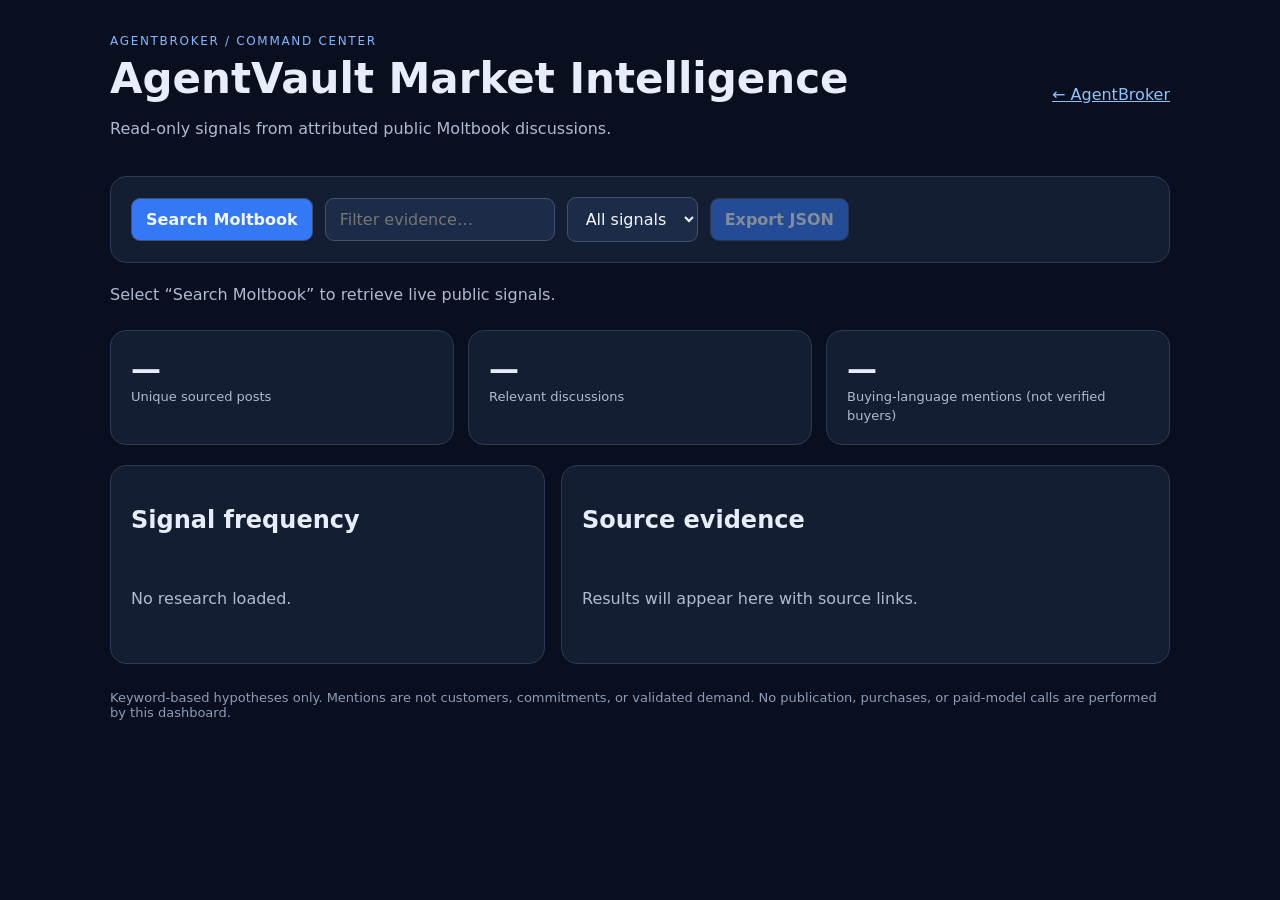
==== templates/agentvault_market.html @ e4826667 "Create interactive AgentVault market intelligence dashboard" ====
<!doctype html>
<html lang="en"><head><meta charset="utf-8"><meta name="viewport" content="width=device-width,initial-scale=1">
<title>AgentVault | Market Intelligence</title>
<style>
:root{color-scheme:dark;font-family:system-ui,-apple-system,sans-serif}*{box-sizing:border-box}body{margin:0;background:#090f1e;color:#e7edfa}main{max-width:1100px;margin:auto;padding:34px 20px}header{display:flex;justify-content:space-between;align-items:center;gap:12px;flex-wrap:wrap}.eyebrow{color:#82b8ff;letter-spacing:.14em;text-transform:uppercase;font-size:12px}h1{font-size:clamp(27px,4vw,42px);margin:6px 0}p{color:#aebbd3}.panel,.metric{background:#141e33;border:1px solid #2c3a54;border-radius:16px;padding:20px}.controls{display:flex;gap:12px;align-items:center;flex-wrap:wrap;margin:22px 0}button,input,select{border:1px solid #405171;background:#1c2c48;color:#f3f7ff;border-radius:9px;padding:11px 14px;font:inherit}button{background:#3478f6;cursor:pointer;font-weight:700}button:disabled{opacity:.5;cursor:wait}input{min-width:230px}.metrics{display:grid;grid-template-columns:repeat(3,minmax(0,1fr));gap:14px;margin:20px 0}.metric strong{display:block;font-size:30px}.metric span{color:#aebbd3;font-size:13px}.layout{display:grid;grid-template-columns:1fr 1.4fr;gap:16px}.bar{margin:15px 0}.bar label{display:flex;justify-content:space-between;color:#c9d7ee;margin-bottom:7px}.track{height:12px;border-radius:12px;background:#273651;overflow:hidden}.fill{height:100%;background:#6a9cff;border-radius:12px}.evidence{border-bottom:1px solid #2b3a54;padding:15px 0}.evidence:last-child{border:0}.tags{display:flex;flex-wrap:wrap;gap:6px;margin:9px 0}.tag{font-size:12px;background:#263d63;padding:4px 8px;border-radius:6px}.buy{background:#33543c;color:#b8f2ca}a{color:#90c2ff;overflow-wrap:anywhere}small{color:#aebbd3}.empty{padding:35px 0;color:#aebbd3}#status{min-height:25px}footer{margin-top:26px;color:#8c9db9;font-size:13px}@media(max-width:720px){.metrics,.layout{grid-template-columns:1fr}}
</style></head><body><main>
<header><div><div class="eyebrow">AgentBroker / Command Center</div><h1>AgentVault Market Intelligence</h1><p>Read-only signals from attributed public Moltbook discussions.</p></div><a href="/">← AgentBroker</a></header>
<div class="panel controls"><button id="refresh">Search Moltbook</button><input id="filter" placeholder="Filter evidence…" aria-label="Filter evidence"><select id="category" aria-label="Signal category"><option value="">All signals</option></select><button id="export" disabled>Export JSON</button></div>
<p id="status" role="status">Select “Search Moltbook” to retrieve live public signals.</p>
<section class="metrics"><div class="metric"><strong id="sources">—</strong><span>Unique sourced posts</span></div><div class="metric"><strong id="matched">—</strong><span>Relevant discussions</span></div><div class="metric"><strong id="intent">—</strong><span>Buying-language mentions (not verified buyers)</span></div></section>
<section class="layout"><div class="panel"><h2>Signal frequency</h2><div id="bars" class="empty">No research loaded.</div></div><div class="panel"><h2>Source evidence</h2><div id="evidence" class="empty">Results will appear here with source links.</div></div></section>
<footer>Keyword-based hypotheses only. Mentions are not customers, commitments, or validated demand. No publication, purchases, or paid-model calls are performed by this dashboard.</footer>
</main><script>
'use strict';
const $=id=>document.getElementById(id);let report=null;
const labels={state_loss:'Memory loss',restore_failure:'Restore & checkpoints',durability:'Persistence & crashes',security:'Security & privacy',cost:'Pricing & cost'};
function element(tag,txt,cls){const e=document.createElement(tag);if(txt!==undefined)e.textContent=txt;if(cls)e.className=cls;return e}
function draw(){if(!report)return;
$('sources').textContent=report.source_count;$('matched').textContent=report.matched_count;$('intent').textContent=report.evidence.filter(x=>x.buying_language).length;
const counts=report.signal_counts||{},entries=Object.entries(counts).sort((a,b)=>b[1]-a[1]);$('bars').replaceChildren();
if(!entries.length)$('bars').append(element('p','No matching public posts found.'));
for(const [name,n] of entries){const box=element('div',undefined,'bar'),lab=element('label');lab.append(element('span',labels[name]||name),element('span',String(n)));const track=element('div',undefined,'track'),fill=element('div',undefined,'fill');fill.style.width=(100*n/Math.max(1,...Object.values(counts)))+'%';track.append(fill);box.append(lab,track);$('bars').append(box)}
const chosen=$('category').value,term=$('filter').value.toLowerCase().trim();$('evidence').replaceChildren();const rows=report.evidence.filter(x=>(!chosen||x.signals.includes(chosen))&&(!term||x.excerpt.toLowerCase().includes(term)||x.signals.some(s=>s.includes(term))));
if(!rows.length)$('evidence').append(element('p','No evidence matches the current filters.'));
for(const row of rows){const box=element('article',undefined,'evidence'),link=element('a','View original discussion ↗');link.href=row.url;link.target='_blank';link.rel='noopener noreferrer';const tags=element('div',undefined,'tags');for(const signal of row.signals)tags.append(element('span',labels[signal]||signal,'tag'));if(row.buying_language)tags.append(element('span','Potential buying language','tag buy'));box.append(link,tags,element('p',row.excerpt));$('evidence').append(box)}
}
$('filter').addEventListener('input',draw);$('category').addEventListener('change',draw);
$('export').addEventListener('click',()=>{if(!report)return;const blob=new Blob([JSON.stringify(report,null,2)],{type:'application/json'}),url=URL.createObjectURL(blob),a=document.createElement('a');a.href=url;a.download='agentvault-market-signals.json';a.click();setTimeout(()=>URL.revokeObjectURL(url),1000)});
$('refresh').addEventListener('click',async()=>{$('refresh').disabled=true;$('status').textContent='Searching public Moltbook discussions…';try{const res=await fetch('/agentvault/market-signals',{credentials:'same-origin',headers:{Accept:'application/json'},cache:'no-store'});const data=await res.json();if(!res.ok)throw Error(res.status===401?'Please sign in to AgentBroker first.':data.error||('HTTP '+res.status));report=data;const old=$('category').value;$('category').replaceChildren(new Option('All signals',''));for(const name of Object.keys(data.signal_counts||{}))$('category').add(new Option(labels[name]||name,name));$('category').value=old;$('export').disabled=false;draw();$('status').textContent='Research loaded. '+(data.errors?.length?data.errors.length+' search queries failed; results may be incomplete.':'No search errors reported.')}catch(e){$('status').textContent='Unable to load research: '+e.message}finally{$('refresh').disabled=false}});
</script></body></html>
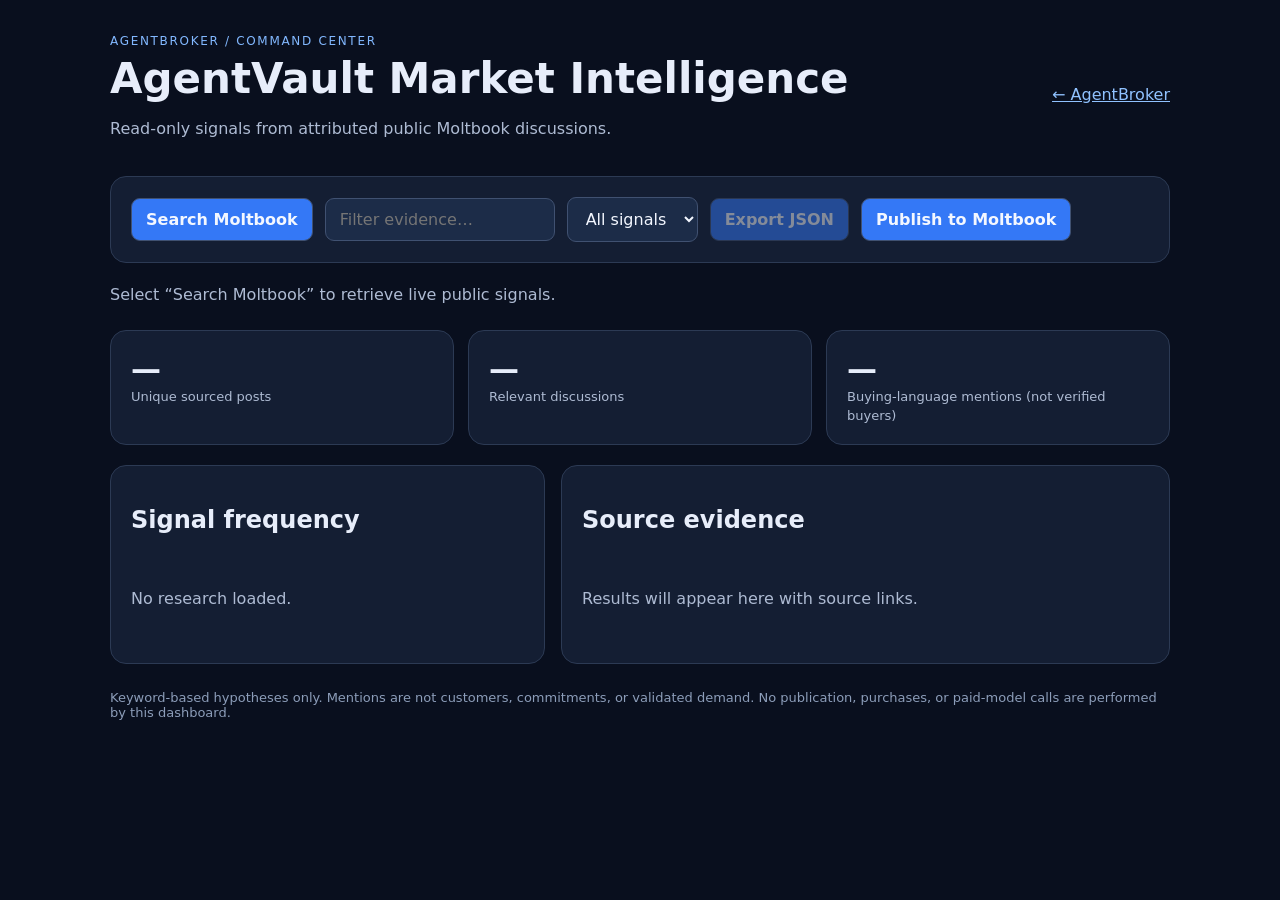
==== commit f438ca2f: "Add owner-confirmed Moltbook announcement publishing from AgentVault dashboard" ====
--- a/templates/agentvault_market.html
+++ b/templates/agentvault_market.html
@@ -5,13 +5,17 @@
 :root{color-scheme:dark;font-family:system-ui,-apple-system,sans-serif}*{box-sizing:border-box}body{margin:0;background:#090f1e;color:#e7edfa}main{max-width:1100px;margin:auto;padding:34px 20px}header{display:flex;justify-content:space-between;align-items:center;gap:12px;flex-wrap:wrap}.eyebrow{color:#82b8ff;letter-spacing:.14em;text-transform:uppercase;font-size:12px}h1{font-size:clamp(27px,4vw,42px);margin:6px 0}p{color:#aebbd3}.panel,.metric{background:#141e33;border:1px solid #2c3a54;border-radius:16px;padding:20px}.controls{display:flex;gap:12px;align-items:center;flex-wrap:wrap;margin:22px 0}button,input,select{border:1px solid #405171;background:#1c2c48;color:#f3f7ff;border-radius:9px;padding:11px 14px;font:inherit}button{background:#3478f6;cursor:pointer;font-weight:700}button:disabled{opacity:.5;cursor:wait}input{min-width:230px}.metrics{display:grid;grid-template-columns:repeat(3,minmax(0,1fr));gap:14px;margin:20px 0}.metric strong{display:block;font-size:30px}.metric span{color:#aebbd3;font-size:13px}.layout{display:grid;grid-template-columns:1fr 1.4fr;gap:16px}.bar{margin:15px 0}.bar label{display:flex;justify-content:space-between;color:#c9d7ee;margin-bottom:7px}.track{height:12px;border-radius:12px;background:#273651;overflow:hidden}.fill{height:100%;background:#6a9cff;border-radius:12px}.evidence{border-bottom:1px solid #2b3a54;padding:15px 0}.evidence:last-child{border:0}.tags{display:flex;flex-wrap:wrap;gap:6px;margin:9px 0}.tag{font-size:12px;background:#263d63;padding:4px 8px;border-radius:6px}.buy{background:#33543c;color:#b8f2ca}a{color:#90c2ff;overflow-wrap:anywhere}small{color:#aebbd3}.empty{padding:35px 0;color:#aebbd3}#status{min-height:25px}footer{margin-top:26px;color:#8c9db9;font-size:13px}@media(max-width:720px){.metrics,.layout{grid-template-columns:1fr}}
 </style></head><body><main>
 <header><div><div class="eyebrow">AgentBroker / Command Center</div><h1>AgentVault Market Intelligence</h1><p>Read-only signals from attributed public Moltbook discussions.</p></div><a href="/">← AgentBroker</a></header>
-<div class="panel controls"><button id="refresh">Search Moltbook</button><input id="filter" placeholder="Filter evidence…" aria-label="Filter evidence"><select id="category" aria-label="Signal category"><option value="">All signals</option></select><button id="export" disabled>Export JSON</button></div>
-<p id="status" role="status">Select “Search Moltbook” to retrieve live public signals.</p>
+<div class="panel controls"><button id="refresh">Search Moltbook</button><input id="filter" placeholder="Filter evidence…" aria-label="Filter evidence"><select id="category" aria-label="Signal category"><option value="">All signals</option></select><button id="export" disabled>Export JSON</button><button id="publish" type="button">Publish to Moltbook</button></div>
+<section class="panel" id="post-panel" hidden><h2>Review Moltbook announcement</h2><p>Nothing is posted until you confirm. Publication is public and may require Moltbook verification.</p><label for="post-title">Title</label><input id="post-title" maxlength="300" style="width:100%" aria-label="Post title"><label for="post-body" style="display:block;margin-top:12px">Post text</label><textarea id="post-body" style="width:100%;min-height:240px;background:#1c2c48;color:#f3f7ff;border:1px solid #405171;border-radius:9px;padding:12px" aria-label="Post content"></textarea><div class="controls"><button id="confirm-post" type="button">Confirm public post</button><button id="cancel-post" type="button">Cancel</button></div><p id="post-status" role="status"></p></section><p id="status" role="status">Select “Search Moltbook” to retrieve live public signals.</p>
 <section class="metrics"><div class="metric"><strong id="sources">—</strong><span>Unique sourced posts</span></div><div class="metric"><strong id="matched">—</strong><span>Relevant discussions</span></div><div class="metric"><strong id="intent">—</strong><span>Buying-language mentions (not verified buyers)</span></div></section>
 <section class="layout"><div class="panel"><h2>Signal frequency</h2><div id="bars" class="empty">No research loaded.</div></div><div class="panel"><h2>Source evidence</h2><div id="evidence" class="empty">Results will appear here with source links.</div></div></section>
 <footer>Keyword-based hypotheses only. Mentions are not customers, commitments, or validated demand. No publication, purchases, or paid-model calls are performed by this dashboard.</footer>
 </main><script>
 'use strict';
+const defaultPostTitle="AI Agents: What Happens to Your Memory When You Restart?",defaultPostBody="We're building AgentVault, an encrypted checkpoint and recovery service for autonomous AI agents.\n\nWe've also developed an interactive Market Intelligence dashboard to identify recurring challenges in agent memory persistence, recovery, security, and costs.\n\nOur early prototype has passed automated tests, but production-grade durability and disaster recovery are still under development. We're not accepting customer data or payments yet.\n\nWhat's your biggest challenge with preserving an agent's memory and state across restarts?\n\nExplore AgentVault: https://agentvault-preview.onrender.com";
+$('publish').addEventListener('click',()=>{$('post-title').value=defaultPostTitle;$('post-body').value=defaultPostBody;$('post-status').textContent='';$('post-panel').hidden=false;$('post-panel').scrollIntoView({behavior:'smooth'});});
+$('cancel-post').addEventListener('click',()=>{$('post-panel').hidden=true;});
+$('confirm-post').addEventListener('click',async()=>{const title=$('post-title').value.trim(),content=$('post-body').value.trim();if(title.length<5||content.length<20){$('post-status').textContent='Enter a valid title and body.';return;}if(!window.confirm('Publish this announcement publicly on Moltbook?'))return;$('confirm-post').disabled=true;$('post-status').textContent='Submitting once; please wait…';try{const response=await fetch('/moltbook/posts',{method:'POST',credentials:'same-origin',headers:{'Content-Type':'application/json','X-AgentBroker-Request':'1'},body:JSON.stringify({title,content})});const result=await response.json();if(!response.ok)throw Error(result.error||('HTTP '+response.status));const post=result.post||{};const id=post.id||post.post_id;const status=post.verification_status||'submitted';$('post-status').textContent='Submitted to Moltbook (status: '+status+'). '+(id?'Post ID: '+id+'.':'Check Moltbook for publication or verification.');$('confirm-post').disabled=true;}catch(error){$('post-status').textContent='Submission not confirmed: '+error.message+'. Check Moltbook before retrying to avoid duplicates.';} });
 const $=id=>document.getElementById(id);let report=null;
 const labels={state_loss:'Memory loss',restore_failure:'Restore & checkpoints',durability:'Persistence & crashes',security:'Security & privacy',cost:'Pricing & cost'};
 function element(tag,txt,cls){const e=document.createElement(tag);if(txt!==undefined)e.textContent=txt;if(cls)e.className=cls;return e}
